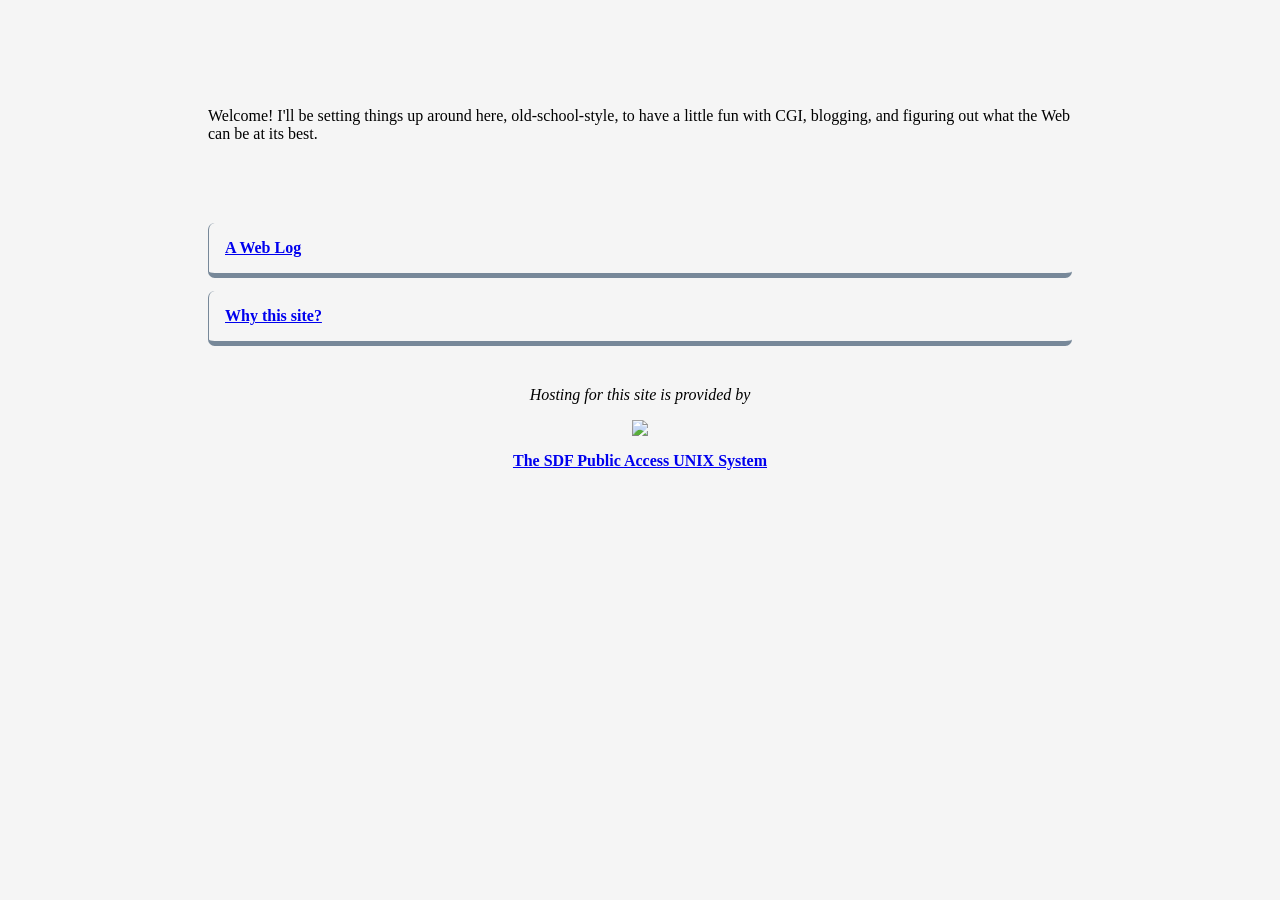
==== public_html/index.html @ b5589c62 "Setting up. Included all resources and posts so far." ====
<title>A humble, long overdue, home page</title>
<html>
    <head>
        <link rel="stylesheet" href="base.css">
        <meta name=keywords content="bbs, unix, free shell, shell account, free shell account, shell access, free account, netbsd, public access, unix system, dec alpha, arpa, vhost, free webhosting, free webhost, free irc sundays, SDF, Super Dimension Fortress, lisp, genera, eggdrop, bouncer, learn unix, unix training, minecraft, paintchat">
    </head>
    <body>
        <div style="margin:80pt 150pt 60pt">
            Welcome! I'll be setting things up around here, old-school-style, to have a little fun with CGI,
            blogging, and figuring out what the Web can be at its best.
        </div>
        <div class="main">
            <div class="highlights">
                <b><a href="weblog.html">A Web Log</a></b>
            </div>
            <div class="highlights">
                <b><a href="post-whyhomepg.html">Why this site?</a></b>
            </div>
        </div>
        <center>
            <i>Hosting for this site is provided by</i>
            <p><a target=new href="http://sdf.org">
                <img src="http://sdf.org/sdfbanner.png">
                <p><b>The SDF Public Access UNIX System</b>
            </a>
        </center>
    </body>
</html>
---- public_html/base.css ----
body {
    background-color: WhiteSmoke;
}

h1 {

}

p {

}

.main {
    margin: 30pt 150pt;
}

.highlights {
    padding: 12pt;
    /*background-color: #eeeef0;*/
    border-width: 0pt 0pt 4pt 0.5pt;
    border-style: solid;
    border-color: LightSlateGrey;
    border-radius: 5pt;
    font-family: Tahoma;
    margin-bottom: 10pt;
}
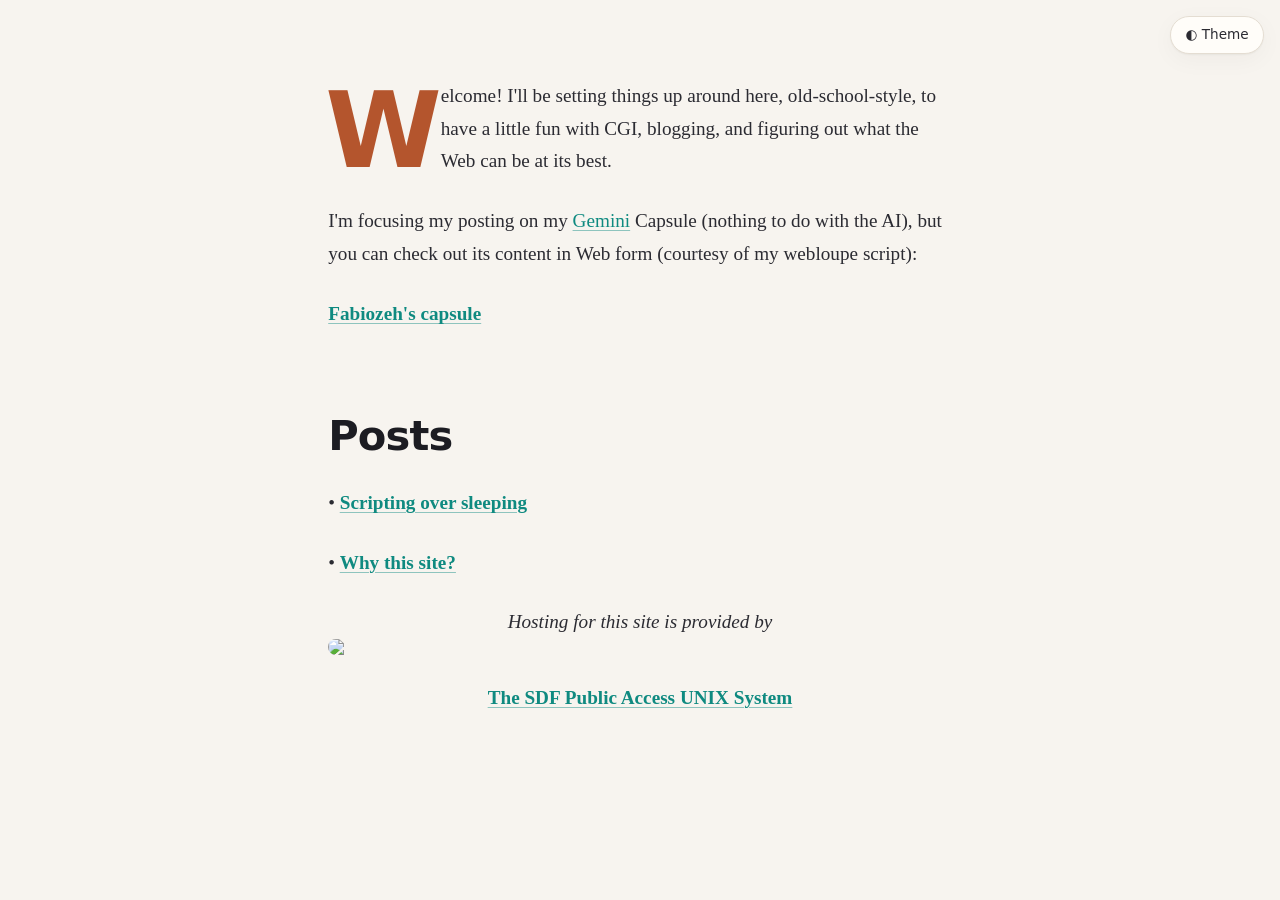
==== commit c9cf19f3: "Clean home page and functional gemtext->html linking." ====
--- a/public_html/index.html
+++ b/public_html/index.html
@@ -1,28 +1,71 @@
 <title>A humble, long overdue, home page</title>
 <html>
     <head>
-        <link rel="stylesheet" href="base.css">
+        <link rel="stylesheet" href="prose.css">
         <meta name=keywords content="bbs, unix, free shell, shell account, free shell account, shell access, free account, netbsd, public access, unix system, dec alpha, arpa, vhost, free webhosting, free webhost, free irc sundays, SDF, Super Dimension Fortress, lisp, genera, eggdrop, bouncer, learn unix, unix training, minecraft, paintchat">
+          <style>
+            .toolbar {
+              position: fixed;
+              top: 1rem; right: 1rem;
+              z-index: 20;
+              display: flex;
+              gap: 0.5rem;
+            }
+            .toolbar button {
+              font: inherit;
+              font-family: var(--font-head);
+              font-size: 0.85rem;
+              cursor: pointer;
+              color: var(--text);
+              background: var(--surface);
+              border: 1px solid var(--border);
+              border-radius: 999px;
+              padding: 0.4rem 0.9rem;
+              box-shadow: var(--shadow);
+              transition: background var(--transition), color var(--transition);
+            }
+            .toolbar button:hover { color: var(--accent); }
+          </style>
     </head>
     <body>
-        <div style="margin:80pt 150pt 60pt">
-            Welcome! I'll be setting things up around here, old-school-style, to have a little fun with CGI,
-            blogging, and figuring out what the Web can be at its best.
-        </div>
-        <div class="main">
-            <div class="highlights">
-                <b><a href="weblog.html">A Web Log</a></b>
-            </div>
-            <div class="highlights">
-                <b><a href="post-whyhomepg.html">Why this site?</a></b>
-            </div>
-        </div>
-        <center>
-            <i>Hosting for this site is provided by</i>
-            <p><a target=new href="http://sdf.org">
-                <img src="http://sdf.org/sdfbanner.png">
-                <p><b>The SDF Public Access UNIX System</b>
-            </a>
-        </center>
+          <div class="toolbar">
+            <button id="themeBtn" type="button">&#x25D0; Theme</button>
+          </div>
+
+          <article class="prose">
+
+            <p class="first">
+                Welcome! I'll be setting things up around here, old-school-style, to have a little fun with CGI,
+                blogging, and figuring out what the Web can be at its best.
+            </p>
+            <p> I'm focusing my posting on my <a href="https://geminiprotocol.net/">Gemini</a> Capsule (nothing to do with the AI), but you can check out its content in Web form (courtesy of my webloupe script):</p>
+            <p> <b><a href="cgi-bin/webloupe.cgi?index.gmi">Fabiozeh's capsule</a></b> </p>
+            
+            <h2> Posts </h2>
+            <p> &bull; <b><a href="cgi-bin/webloupe.cgi?2026-08-05.gmi">Scripting over sleeping</a></b> </p>
+            <p> &bull; <b><a href="post-whyhomepg.html">Why this site?</a></b> </p>
+            
+            <center>
+                <i>Hosting for this site is provided by</i>
+                <p><a target=new href="http://sdf.org">
+                    <img src="http://sdf.org/sdfbanner.png">
+                    <p><b>The SDF Public Access UNIX System</b>
+                </a>
+            </center>
+        </article>
+  <script>
+    const root = document.documentElement;
+    const saved = localStorage.getItem('theme');
+    if (saved) root.dataset.theme = saved;
+
+    document.getElementById('themeBtn').addEventListener('click', () => {
+      const isDark = root.dataset.theme === 'dark' ||
+        (!root.dataset.theme && matchMedia('(prefers-color-scheme: dark)').matches);
+      root.dataset.theme = isDark ? 'light' : 'dark';
+      localStorage.setItem('theme', root.dataset.theme);
+    });
+
+  </script>
+
     </body>
 </html>
--- a/public_html/prose.css
+++ b/public_html/prose.css
@@ -0,0 +1,485 @@
+/* ============================================================================
+   prose.css — a stylesheet for long-form blog posts
+   ----------------------------------------------------------------------------
+   Goals: modern look, comfortable distraction-free reading, light/dark mode
+   with soft colors, and a small amount of personality — without bloat.
+
+   HOW IT'S ORGANIZED
+     1. Design tokens (custom properties)  — change these to re-skin everything
+     2. Light / dark themes                 — soft palettes + toggle logic
+     3. Base & reset                        — sensible document defaults
+     4. Layout                              — the reading measure/column
+     5. Typography                          — headings, paragraphs, rhythm
+     6. Flow elements                       — links, lists, quotes, code, media
+     7. Extras                              — the "touch of originality" bits
+
+   USAGE
+     <link rel="stylesheet" href="prose.css">
+     Wrap post content in <article class="prose"> … </article>.
+     Everything is scoped under .prose so it won't fight your site chrome.
+
+   THEME SWITCHING
+     Default follows the OS setting (prefers-color-scheme).
+     To let users override, set data-theme="light" or "dark" on <html>.
+     A ready-to-paste 6-line JS toggle is at the bottom of this file.
+   ========================================================================== */
+
+
+/* 1. DESIGN TOKENS ==========================================================
+   Non-color values live here so spacing/type scale stays consistent and is
+   tunable from one place. Colors are defined per-theme in section 2.
+
+   The type scale is a "major third" (×1.25) ratio — enough contrast between
+   heading levels to feel structured, gentle enough to stay calm. Sizes use
+   clamp() so they scale with the viewport without media queries.               */
+
+:root {
+  /* Fonts — system stacks: zero network cost, native feel on every OS.
+     Swap the first entry for a webfont (e.g. "Inter", "Newsreader") if wanted. */
+  --font-body: ui-serif, Georgia, Cambria, "Times New Roman", serif;
+  --font-head: ui-sans-serif, system-ui, -apple-system, "Segoe UI", Roboto, sans-serif;
+  --font-mono: ui-monospace, "SF Mono", "Cascadia Code", Menlo, Consolas, monospace;
+
+  /* Measure — the column width. 65ch keeps lines at ~66 characters, the
+     classic sweet spot for reading comfort (the eye tires past ~75).           */
+  --measure: 65ch;
+  --gutter: clamp(1.25rem, 5vw, 2.5rem);   /* side padding on small screens     */
+
+  /* Type scale (fluid). --step-0 is body text; steps climb by ~1.25×.          */
+  --step-0:  clamp(1.05rem, 0.98rem + 0.35vw, 1.2rem);   /* body                */
+  --step-1:  clamp(1.31rem, 1.2rem + 0.5vw, 1.5rem);     /* h4 / lead           */
+  --step-2:  clamp(1.64rem, 1.45rem + 0.9vw, 1.95rem);   /* h3                  */
+  --step-3:  clamp(2.05rem, 1.75rem + 1.5vw, 2.6rem);    /* h2                  */
+  --step-4:  clamp(2.56rem, 2.05rem + 2.5vw, 3.5rem);    /* h1                  */
+
+  /* Vertical rhythm — one unit ≈ one line of body text. Compose spacing from
+     this so the whole page shares a consistent beat.                           */
+  --rhythm: 1.7rem;
+
+  --radius: 0.5rem;                         /* rounded corners on blocks         */
+  --transition: 0.25s ease;                 /* theme + hover easing              */
+}
+
+
+/* 2. THEMES =================================================================
+   Two soft palettes. Neither uses pure black or pure white — high-contrast
+   #000-on-#fff causes halation and eye strain over long reads. Instead:
+     • light: warm off-white paper, ink-blue-black text
+     • dark:  desaturated blue-charcoal, dimmed off-white text
+   The accent is a muted teal in both, nudged for contrast per theme.
+
+   We define light values as the default, then override for dark via BOTH
+   prefers-color-scheme (automatic) and [data-theme="dark"] (manual override).
+   Keeping tokens identical in name means the rest of the file never branches.  */
+
+:root,
+:root[data-theme="light"] {
+  --bg:        #f7f4ef;   /* page — warm paper                                  */
+  --surface:   #fffdf9;   /* raised blocks (code, quotes)                       */
+  --text:      #2b2b32;   /* body ink — soft near-black                         */
+  --text-soft: #5c5c68;   /* captions, meta, muted                             */
+  --heading:   #1c1c22;   /* slightly darker than body for weight              */
+  --accent:    #0f8a80;   /* links & marks — muted teal                        */
+  --accent-2:  #b4552d;   /* rare secondary accent (drop cap, marker)          */
+  --border:    #e4ddd2;   /* hairlines & rules                                 */
+  --shadow:    0 1px 2px rgba(40, 30, 20, 0.05), 0 6px 24px rgba(40, 30, 20, 0.04);
+  color-scheme: light;
+}
+
+@media (prefers-color-scheme: dark) {
+  :root {
+    --bg:        #16181d;
+    --surface:   #1e2128;
+    --text:      #cdd0d8;
+    --text-soft: #8b909c;
+    --heading:   #eceef3;
+    --accent:    #4fd1c5;   /* brighter teal — dark bg needs more luminance     */
+    --accent-2:  #e08a5f;
+    --border:    #2c303a;
+    --shadow:    0 1px 2px rgba(0, 0, 0, 0.3), 0 8px 30px rgba(0, 0, 0, 0.25);
+    color-scheme: dark;
+  }
+}
+
+/* Manual override wins over the OS preference. Same values as the media block. */
+:root[data-theme="dark"] {
+  --bg:        #16181d;
+  --surface:   #1e2128;
+  --text:      #cdd0d8;
+  --text-soft: #8b909c;
+  --heading:   #eceef3;
+  --accent:    #4fd1c5;
+  --accent-2:  #e08a5f;
+  --border:    #2c303a;
+  --shadow:    0 1px 2px rgba(0, 0, 0, 0.3), 0 8px 30px rgba(0, 0, 0, 0.25);
+  color-scheme: dark;
+}
+
+
+/* 3. BASE & RESET ===========================================================
+   Minimal, targeted reset — just the defaults that get in the way.             */
+
+*, *::before, *::after { box-sizing: border-box; }
+
+html {
+  /* Enable smooth-but-respectful scrolling and keep font sizing predictable.   */
+  -webkit-text-size-adjust: 100%;
+  scroll-behavior: smooth;
+}
+
+body {
+  margin: 0;
+  background: var(--bg);
+  color: var(--text);
+  font-family: var(--font-body);
+  font-size: var(--step-0);
+  line-height: 1.7;               /* generous leading = the core of readability */
+  /* Smooth the theme swap so a toggle doesn't flash harshly.                    */
+  transition: background var(--transition), color var(--transition);
+  /* Better kerning/ligatures for serif body copy.                              */
+  text-rendering: optimizeLegibility;
+  -webkit-font-smoothing: antialiased;
+}
+
+/* Respect users who ask for less motion — disable smooth scroll & transitions. */
+@media (prefers-reduced-motion: reduce) {
+  html { scroll-behavior: auto; }
+  *, *::before, *::after {
+    transition-duration: 0.01ms !important;
+    animation-duration: 0.01ms !important;
+  }
+}
+
+
+/* 4. LAYOUT =================================================================
+   A single centered reading column. We use a grid trick so full-bleed elements
+   (wide images, code) can "break out" of the measure while text stays narrow.
+
+   Columns:  [gutter] [ centered measure ] [gutter]
+   Children default to the center track; add .bleed to span edge-to-edge.        */
+
+.prose {
+  display: grid;
+  grid-template-columns:
+    [full-start] minmax(var(--gutter), 1fr)
+    [main-start] minmax(0, var(--measure)) [main-end]
+    minmax(var(--gutter), 1fr) [full-end];
+  padding-block: clamp(2.5rem, 8vw, 5rem);
+}
+
+/* Everything flows into the readable center track by default.                  */
+.prose > * {
+  grid-column: main;
+}
+
+/* Opt-in full-bleed: figures, big code samples, callouts.                      */
+.prose > .bleed {
+  grid-column: full;
+  width: 100%;
+}
+
+/* A middle ground — slightly wider than text, for images that want room.       */
+.prose > .wide {
+  grid-column: full;
+  width: min(100%, calc(var(--measure) + 12rem));
+  margin-inline: auto;
+}
+
+
+/* 5. TYPOGRAPHY =============================================================
+   Headings use the sans stack to contrast the serif body — a clean, modern
+   editorial pairing. Tight leading + letter-spacing gives them authority.
+   Margins follow the "space before" convention so sections breathe.            */
+
+.prose h1, .prose h2, .prose h3, .prose h4 {
+  font-family: var(--font-head);
+  color: var(--heading);
+  line-height: 1.15;
+  letter-spacing: -0.02em;         /* sans headings tighten up nicely           */
+  font-weight: 650;
+  text-wrap: balance;              /* avoid lonely last words in a heading      */
+  margin: calc(var(--rhythm) * 2) 0 var(--rhythm);
+}
+
+.prose h1 { font-size: var(--step-4); margin-top: 0; }
+
+/* Subtitle / deck — the line that sits directly beneath the title. It belongs
+   to the title block, so we pull it up tight against the h1 (cancelling the
+   h1's bottom margin) and give it its own space below. Lighter weight and a
+   softer color mark it as secondary to the headline without competing with the
+   .lead intro paragraph further down. Serif italic keeps it feeling literary;
+   switch to var(--font-head) with normal style for a cleaner, magazine look.   */
+.prose .subtitle {
+  font-size: var(--step-2);
+  font-weight: 400;
+  font-style: italic;
+  line-height: 1.25;
+  color: var(--text-soft);
+  text-wrap: balance;
+  margin: calc(var(--rhythm) * -0.75) 0 var(--rhythm);
+}
+/* A subtitle immediately followed by the .meta line shouldn't double the gap.  */
+.prose .subtitle + .meta { margin-top: calc(var(--rhythm) * -0.5); }
+.prose h2 { font-size: var(--step-3); }
+.prose h3 { font-size: var(--step-2); }
+.prose h4 { font-size: var(--step-1); font-weight: 600; }
+
+/* Paragraphs and most flow content share one bottom margin for even rhythm.    */
+.prose p,
+.prose ul,
+.prose ol,
+.prose blockquote,
+.prose pre,
+.prose figure,
+.prose table {
+  margin: 0 0 var(--rhythm);
+}
+
+/* text-wrap: pretty tidies orphans/rivers in body copy (progressive, ignored
+   where unsupported).                                                          */
+.prose p { text-wrap: pretty; }
+
+/* A ".lead" intro paragraph — larger, softer, sets the tone under the title.   */
+.prose .lead {
+  font-size: var(--step-1);
+  color: var(--text-soft);
+  line-height: 1.5;
+}
+
+/* Post metadata line (date/author/reading time) under the h1.                  */
+.prose .meta {
+  font-family: var(--font-head);
+  font-size: 0.9rem;
+  letter-spacing: 0.02em;
+  color: var(--text-soft);
+  margin-top: calc(var(--rhythm) * -0.5);
+}
+
+
+/* 6. FLOW ELEMENTS ==========================================================  */
+
+/* Links — underlined for accessibility, but with a soft custom underline that
+   sits below the text and thickens on hover. Reads as a link, feels refined.   */
+.prose a {
+  color: var(--accent);
+  text-decoration: underline;
+  text-decoration-thickness: 1px;
+  text-underline-offset: 0.15em;
+  text-decoration-color: color-mix(in srgb, var(--accent) 45%, transparent);
+  transition: text-decoration-color var(--transition), color var(--transition);
+}
+.prose a:hover {
+  text-decoration-color: var(--accent);
+}
+/* Visible keyboard focus — never remove this; it's how keyboard users navigate.*/
+.prose a:focus-visible {
+  outline: 2px solid var(--accent);
+  outline-offset: 3px;
+  border-radius: 2px;
+}
+
+/* Emphasis */
+.prose strong { color: var(--heading); font-weight: 650; }
+.prose em     { font-style: italic; }
+
+/* <mark> highlight tinted with the accent instead of harsh yellow.             */
+.prose mark {
+  background: color-mix(in srgb, var(--accent) 22%, transparent);
+  color: inherit;
+  padding: 0.05em 0.2em;
+  border-radius: 3px;
+}
+
+/* Lists — comfortable indent, breathing room between items.                    */
+.prose ul, .prose ol { padding-left: 1.4em; }
+.prose li { margin-bottom: calc(var(--rhythm) * 0.4); }
+.prose li::marker { color: var(--accent); }   /* subtle colored bullets/numbers */
+
+/* Nested lists shouldn't carry the full paragraph gap.                         */
+.prose li > ul, .prose li > ol { margin: calc(var(--rhythm) * 0.4) 0 0; }
+
+/* Blockquotes — a colored side-rule rather than a heavy box. Calm, editorial.  */
+.prose blockquote {
+  padding: 0.2rem 0 0.2rem 1.4rem;
+  border-left: 3px solid var(--accent);
+  color: var(--text-soft);
+  font-style: italic;
+}
+.prose blockquote p:last-child { margin-bottom: 0; }
+/* Attribution line: <blockquote>…<cite>— Name</cite></blockquote>             */
+.prose cite {
+  display: block;
+  margin-top: 0.6rem;
+  font-style: normal;
+  font-size: 0.9rem;
+  font-family: var(--font-head);
+  color: var(--text-soft);
+}
+
+/* Inline code */
+.prose code {
+  font-family: var(--font-mono);
+  font-size: 0.88em;
+  background: color-mix(in srgb, var(--text) 8%, transparent);
+  padding: 0.12em 0.38em;
+  border-radius: 4px;
+}
+
+/* Code blocks — raised surface, soft border, horizontal scroll (never wrap).   */
+.prose pre {
+  font-family: var(--font-mono);
+  font-size: 0.9rem;
+  line-height: 1.6;
+  background: var(--surface);
+  border: 1px solid var(--border);
+  border-radius: var(--radius);
+  padding: 1.1rem 1.3rem;
+  overflow-x: auto;              /* long lines scroll instead of breaking layout */
+  box-shadow: var(--shadow);
+}
+/* Reset inline-code styling inside blocks so the two don't stack.              */
+.prose pre code { background: none; padding: 0; font-size: inherit; }
+
+/* Images & figures — never overflow, rounded, with muted captions.            */
+.prose img,
+.prose video {
+  max-width: 100%;
+  height: auto;
+  display: block;
+  border-radius: var(--radius);
+}
+.prose figure { margin-inline: 0; }
+.prose figcaption {
+  margin-top: 0.7rem;
+  font-family: var(--font-head);
+  font-size: 0.85rem;
+  color: var(--text-soft);
+  text-align: center;
+}
+
+/* Horizontal rule — not a line but three centered dots (an asterism), a classic
+   typographic section break. Part of the "touch of originality."              */
+.prose hr {
+  border: 0;
+  margin: calc(var(--rhythm) * 2.5) 0;
+  text-align: center;
+}
+.prose hr::before {
+  content: "* * *";
+  letter-spacing: 0.6em;
+  color: var(--text-soft);
+  font-size: 1.1rem;
+}
+
+/* Tables — light, borderless-ish, generous cell padding.                       */
+.prose table {
+  width: 100%;
+  border-collapse: collapse;
+  font-size: 0.95rem;
+  font-family: var(--font-head);
+}
+.prose th, .prose td {
+  text-align: left;
+  padding: 0.6rem 0.9rem;
+  border-bottom: 1px solid var(--border);
+}
+.prose th { color: var(--heading); font-weight: 600; }
+.prose tbody tr:last-child td { border-bottom: 0; }
+
+
+/* 7. EXTRAS — the touch of originality ======================================
+   Small, opt-in flourishes. None are required; each is one class or element.   */
+
+/* (a) Drop cap on the first paragraph after the title. Add class="dropcap" to
+   that <p>, or it applies automatically to the first .lead-less paragraph.
+   Uses initial-letter where supported, with a float fallback.                  */
+.prose .dropcap::first-letter,
+.prose > p.first::first-letter {
+  -webkit-initial-letter: 3;
+  initial-letter: 3;                 /* sinks ~3 lines where supported          */
+  font-family: var(--font-head);
+  font-weight: 700;
+  color: var(--accent-2);
+  margin-right: 0.08em;
+}
+/* Fallback for browsers without initial-letter: a big floated cap.             */
+@supports not (initial-letter: 3) {
+  .prose .dropcap::first-letter,
+  .prose > p.first::first-letter {
+    float: left;
+    font-size: 3.4em;
+    line-height: 0.8;
+    padding: 0.05em 0.1em 0 0;
+  }
+}
+
+/* (b) Aside / margin note — a soft callout that sits inline but reads apart.
+   <aside class="note"> … </aside>                                             */
+.prose aside.note {
+  background: var(--surface);
+  border: 1px solid var(--border);
+  border-left: 3px solid var(--accent);
+  border-radius: var(--radius);
+  padding: 1rem 1.2rem;
+  margin: var(--rhythm) 0;
+  font-size: 0.95rem;
+  color: var(--text-soft);
+  box-shadow: var(--shadow);
+}
+.prose aside.note :last-child { margin-bottom: 0; }
+
+/* (c) Section anchors — hovering a heading reveals a subtle "#" link. Give the
+   heading an id and wrap content in <a class="anchor">. Purely optional.       */
+.prose :is(h2, h3) .anchor {
+  opacity: 0;
+  margin-left: 0.4em;
+  color: var(--text-soft);
+  text-decoration: none;
+  transition: opacity var(--transition);
+}
+.prose :is(h2, h3):hover .anchor { opacity: 1; }
+
+/* (d) Selection color — a small brand moment most sites forget.                */
+.prose ::selection {
+  background: color-mix(in srgb, var(--accent) 30%, transparent);
+}
+
+/* (e) Reading-progress accent bar. Optional: add <div class="progress"></div>
+   as the first child of .prose and drive its --p (0–1) from scroll JS below.   */
+.prose .progress {
+  position: fixed;
+  top: 0; left: 0;
+  height: 3px;
+  width: 100%;
+  transform: scaleX(var(--p, 0));
+  transform-origin: left;
+  background: var(--accent);
+  z-index: 10;
+}
+
+
+/* ============================================================================
+   OPTIONAL JS SNIPPETS (copy into your page; not needed for basic use)
+   ----------------------------------------------------------------------------
+   Theme toggle — persists choice, defaults to OS preference:
+
+     const root = document.documentElement;
+     const saved = localStorage.getItem('theme');
+     if (saved) root.dataset.theme = saved;
+     function toggleTheme() {
+       const next = (root.dataset.theme === 'dark' ||
+         (!root.dataset.theme && matchMedia('(prefers-color-scheme: dark)').matches))
+         ? 'light' : 'dark';
+       root.dataset.theme = next;
+       localStorage.setItem('theme', next);
+     }
+     // wire toggleTheme() to a button's click handler.
+
+   Reading progress bar (drives .progress above):
+
+     addEventListener('scroll', () => {
+       const h = document.documentElement;
+       const p = h.scrollTop / (h.scrollHeight - h.clientHeight);
+       document.querySelector('.progress')?.style.setProperty('--p', p);
+     }, { passive: true });
+   ========================================================================== */
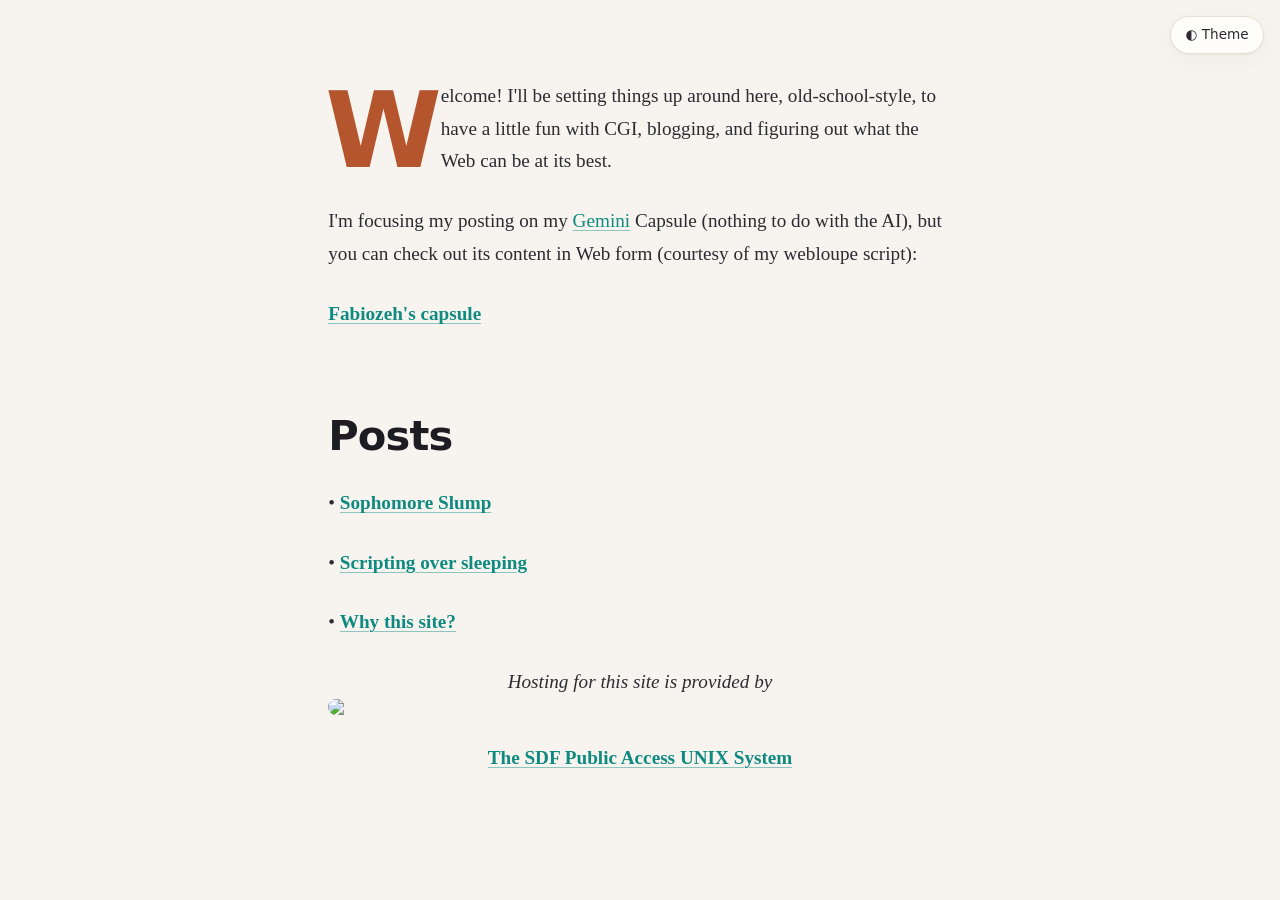
==== commit e9088937: "merged backlogs. updated index.html." ====
--- a/public_html/index.html
+++ b/public_html/index.html
@@ -42,6 +42,7 @@
             <p> <b><a href="cgi-bin/webloupe.cgi?index.gmi">Fabiozeh's capsule</a></b> </p>
             
             <h2> Posts </h2>
+            <p> &bull; <b><a href="cgi-bin/webloupe.cgi?2026-08-11.gmi">Sophomore Slump</a></b> </p>
             <p> &bull; <b><a href="cgi-bin/webloupe.cgi?2026-08-05.gmi">Scripting over sleeping</a></b> </p>
             <p> &bull; <b><a href="post-whyhomepg.html">Why this site?</a></b> </p>
             
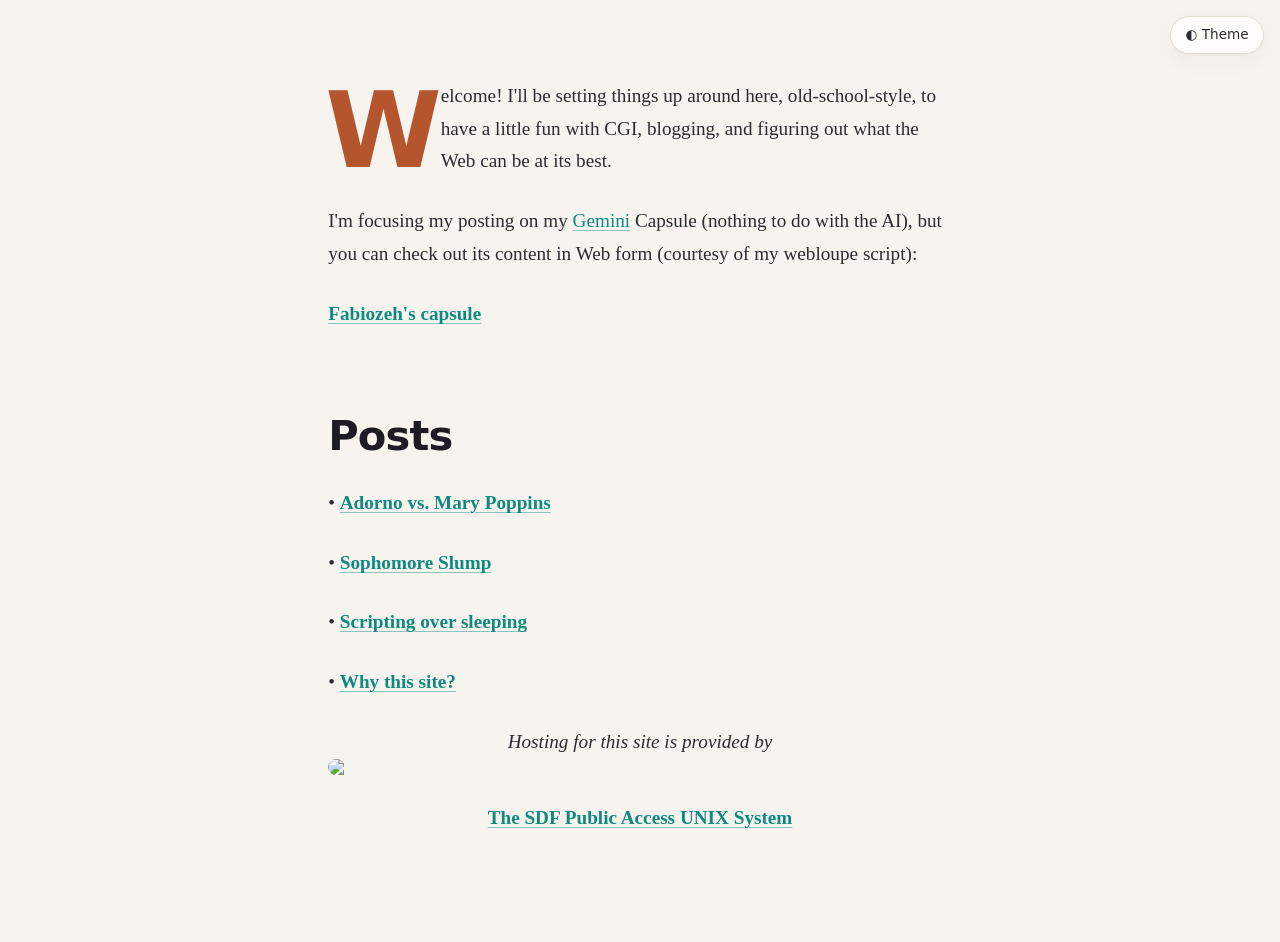
==== commit 95e4d55a: "Added link to http." ====
--- a/public_html/index.html
+++ b/public_html/index.html
@@ -1,4 +1,4 @@
-<title>A humble, long overdue, home page</title>
+<title>TNOH - Homepage of Fabiozeh</title>
 <html>
     <head>
         <link rel="stylesheet" href="prose.css">
@@ -42,6 +42,7 @@
             <p> <b><a href="cgi-bin/webloupe.cgi?index.gmi">Fabiozeh's capsule</a></b> </p>
             
             <h2> Posts </h2>
+            <p> &bull; <b><a href="cgi-bin/webloupe.cgi?adorno-poppins.gmi">Adorno vs. Mary Poppins</a></b> </p>
             <p> &bull; <b><a href="cgi-bin/webloupe.cgi?2026-08-11.gmi">Sophomore Slump</a></b> </p>
             <p> &bull; <b><a href="cgi-bin/webloupe.cgi?2026-08-05.gmi">Scripting over sleeping</a></b> </p>
             <p> &bull; <b><a href="post-whyhomepg.html">Why this site?</a></b> </p>
